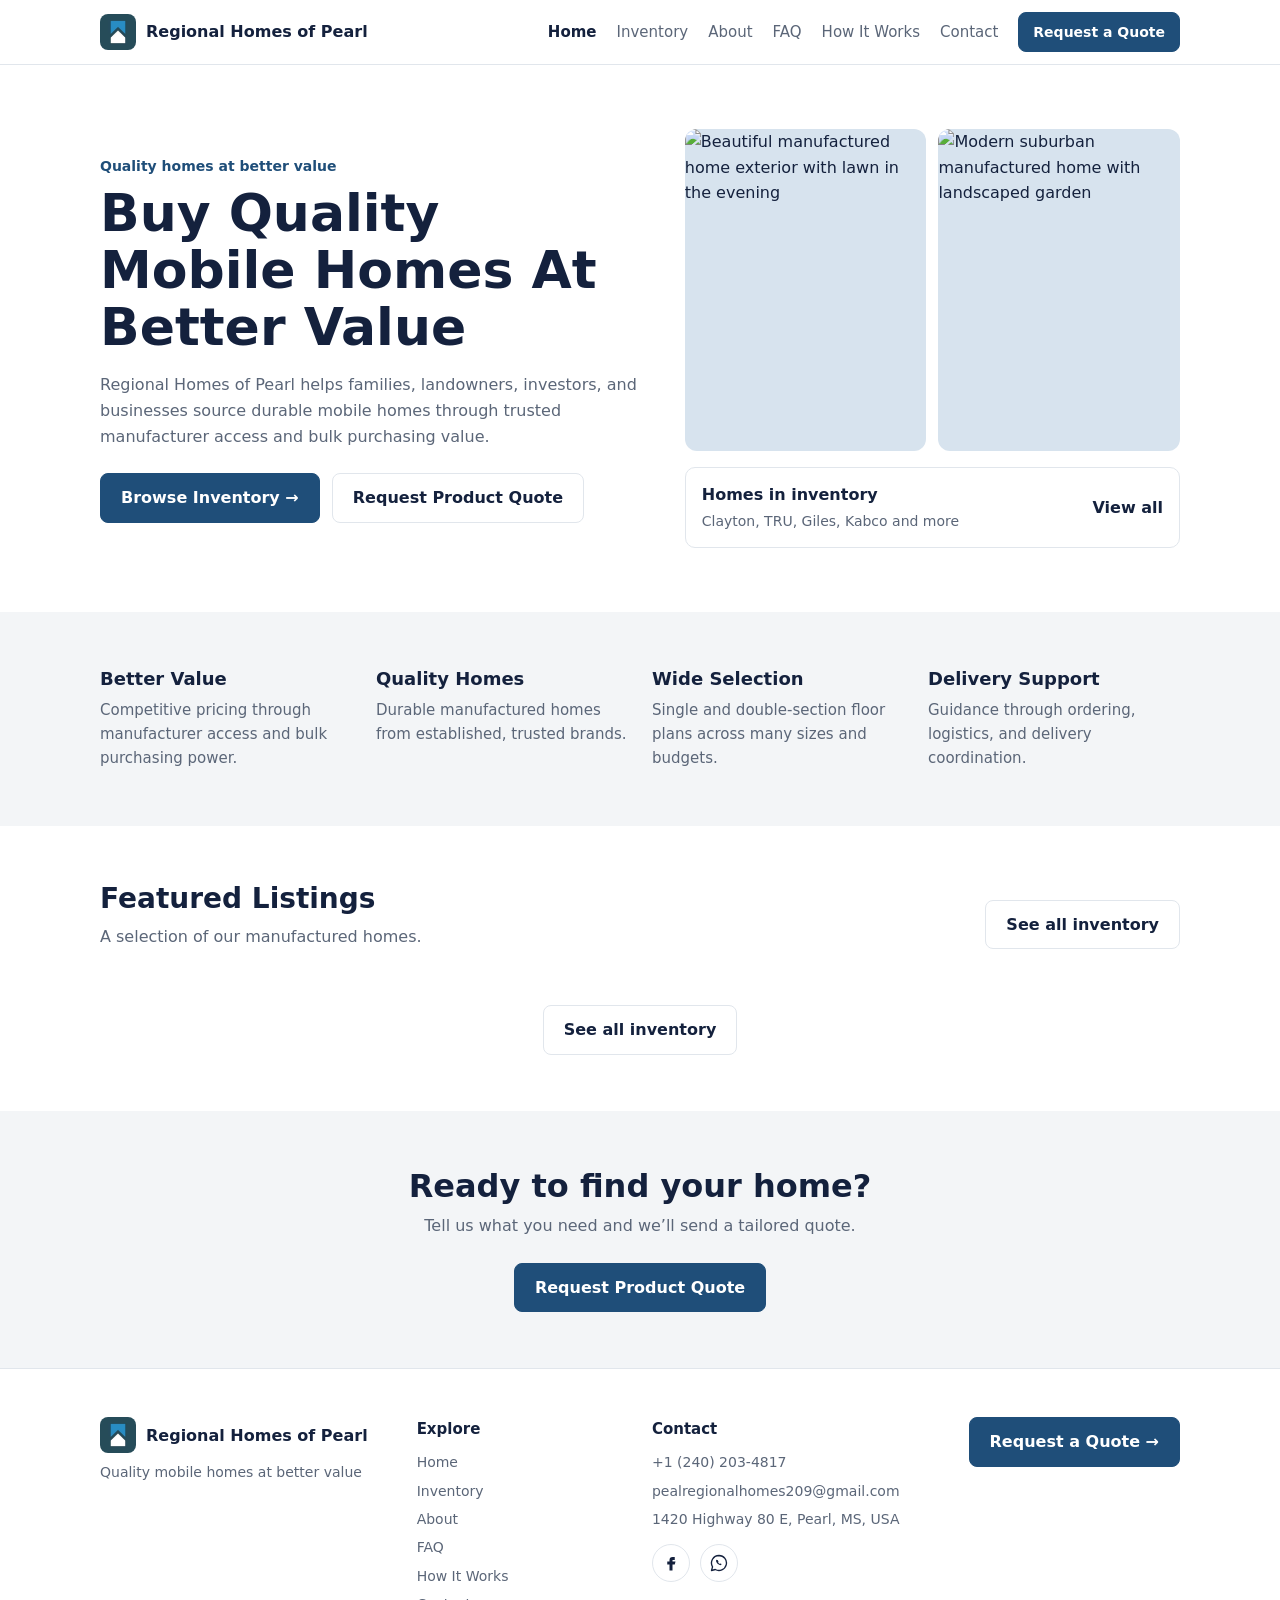
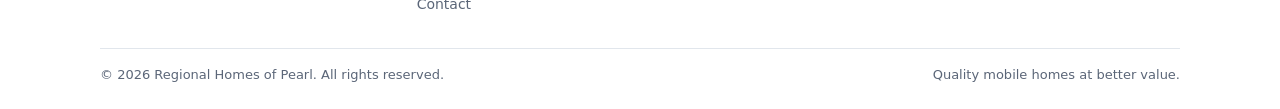
==== index.html @ b44fad49 "moved all files to the repo" ====
<!DOCTYPE html>
<html lang="en"><head><meta charset="utf-8"><meta name="viewport" content="width=device-width, initial-scale=1">
<title>Regional Homes of Pearl</title><link rel="icon" href="images/logo.jpg"><link rel="stylesheet" href="css/styles.css"></head>
<body>
<header class="site"><div class="wrap bar">
<a class="logo" href="index.html"><img class="mark" src="images/logo.jpg" alt="">Regional Homes of Pearl</a>
<button class="menu" aria-label="Menu" aria-expanded="false">Menu</button>
<nav id="nav"><a href="index.html" class=active aria-current=page>Home</a><a href="inventory.html">Inventory</a><a href="about.html">About</a><a href="faq.html">FAQ</a><a href="how-it-works.html">How It Works</a><a href="contact.html">Contact</a><a class="btn sm" href="contact.html">Request a Quote</a></nav>
</div></header>
<main>

<div class="wrap hero"><div><div class="tag">Quality homes at better value</div><h1>Buy Quality Mobile Homes At Better Value</h1>
<p>Regional Homes of Pearl helps families, landowners, investors, and businesses source durable mobile homes through trusted manufacturer access and bulk purchasing value.</p>
<div class="cta"><a class="btn" href="inventory.html">Browse Inventory →</a><a class="btn ghost" href="contact.html">Request Product Quote</a></div></div>
<div><div class="imgs"><img src="https://images.pexels.com/photos/1396132/pexels-photo-1396132.jpeg?auto=compress&cs=tinysrgb&h=650&w=940" alt="Beautiful manufactured home exterior with lawn in the evening"><img src="https://images.pexels.com/photos/8031890/pexels-photo-8031890.jpeg?auto=compress&cs=tinysrgb&h=650&w=940" alt="Modern suburban manufactured home with landscaped garden"></div>
<div class="badge"><div><b id="hcount">Homes in inventory</b><span>Clayton, TRU, Giles, Kabco and more</span></div><a href="inventory.html"><b>View all</b></a></div></div></div>
<section class="alt"><div class="wrap vals"><div><h2>Better Value</h2><p>Competitive pricing through manufacturer access and bulk purchasing power.</p></div><div><h2>Quality Homes</h2><p>Durable manufactured homes from established, trusted brands.</p></div><div><h2>Wide Selection</h2><p>Single and double-section floor plans across many sizes and budgets.</p></div><div><h2>Delivery Support</h2><p>Guidance through ordering, logistics, and delivery coordination.</p></div></div></section>
<section><div class="wrap"><div class="head"><div><h2>Featured Listings</h2><p>A selection of our manufactured homes.</p></div><a class="btn ghost" href="inventory.html">See all inventory</a></div>
<div class="grid" id="featured"></div><div class="center"><a class="btn ghost" href="inventory.html">See all inventory</a></div></div></section><section class="alt band"><div class="wrap"><h2>Ready to find your home?</h2><p>Tell us what you need and we’ll send a tailored quote.</p><a class="btn" href="contact.html">Request Product Quote</a></div></section>
</main>
<footer><div class="wrap">
<div class="fgrid">
<div><a class="logo" href="index.html"><img class="mark" src="images/logo.jpg" alt="">Regional Homes of Pearl</a><p>Quality mobile homes at better value</p></div>
<div><h4>Explore</h4><ul><li><a href="index.html">Home</a></li><li><a href="inventory.html">Inventory</a></li><li><a href="about.html">About</a></li><li><a href="faq.html">FAQ</a></li><li><a href="how-it-works.html">How It Works</a></li><li><a href="contact.html">Contact</a></li></ul></div>
<div><h4>Contact</h4><ul><li><a href="tel:+12402034817">+1 (240) 203-4817</a></li><li><a href="mailto:pealregionalhomes209@gmail.com">pealregionalhomes209@gmail.com</a></li><li>1420 Highway 80 E, Pearl, MS, USA</li></ul><div class="social"><a href="https://www.facebook.com/" target="_blank" rel="noopener" aria-label="Facebook"><svg viewBox="0 0 24 24" width="18" height="18" fill="currentColor" aria-hidden="true"><path d="M14 8h3V4h-3a4 4 0 0 0-4 4v2H7v4h3v8h4v-8h3l1-4h-4V8z"/></svg></a><a href="https://wa.me/12402034817" target="_blank" rel="noopener" aria-label="WhatsApp"><svg viewBox="0 0 24 24" width="18" height="18" aria-hidden="true"><path d="M12 2a10 10 0 0 0-8.6 15.1L2 22l5-1.3A10 10 0 1 0 12 2z" fill="none" stroke="currentColor" stroke-width="1.8" stroke-linejoin="round"/><path d="M8.6 7.8c-.4.4-.7 1-.5 1.9.4 1.8 2.4 4.2 4.8 5 .9.3 1.6.1 2.1-.4l.5-.9-1.8-.9-.6.6c-.8-.3-1.9-1.4-2.3-2.2l.5-.6-.8-1.9z" fill="currentColor"/></svg></a></div></div>
<div><a class="btn" href="contact.html">Request a Quote →</a></div>
</div>
<div class="copy"><span>© 2026 Regional Homes of Pearl. All rights reserved.</span><span>Quality mobile homes at better value.</span></div>
</div></footer>
<script src="js/data.js"></script><script src="js/main.js"></script>
</body></html>
---- css/styles.css ----
:root{--bg:#fff;--alt:#f3f5f7;--ink:#14213d;--mut:#5b6678;--brand:#1f4e79;--brand-ink:#fff;--line:#e1e6ec;--ph:#d7e3ee}
@media (prefers-color-scheme:dark){:root{color-scheme:dark;--bg:#10161f;--alt:#171f2b;--ink:#eef2f7;--mut:#a3afc0;--brand:#6fa8dc;--brand-ink:#0b1320;--line:#27313f;--ph:#1c2c3d}}
*{box-sizing:border-box}
body{margin:0;background:var(--bg);color:var(--ink);font:16px/1.6 system-ui,-apple-system,"Segoe UI",Roboto,sans-serif}
a{color:inherit;text-decoration:none}a:focus-visible,button:focus-visible,input:focus-visible,select:focus-visible,textarea:focus-visible,summary:focus-visible{outline:2px solid var(--brand);outline-offset:2px}
img{max-width:100%;display:block;background:var(--ph)}
.wrap{max-width:1120px;margin:0 auto;padding:0 20px}.narrow{max-width:780px}
.mut{color:var(--mut)}.center{text-align:center;margin-top:28px}
header.site{position:sticky;top:0;background:var(--bg);border-bottom:1px solid var(--line);z-index:5}
.bar{display:flex;align-items:center;justify-content:space-between;gap:16px;min-height:64px}
.logo{font-weight:700;display:flex;align-items:center;gap:10px}.mark{width:30px;height:30px;border-radius:8px;background:var(--brand)}
nav{display:flex;align-items:center;gap:20px;font-size:15px;color:var(--mut)}nav a:hover,nav a.active{color:var(--ink)}nav a.active{font-weight:600}
.menu{display:none;background:none;border:1px solid var(--line);color:var(--ink);padding:6px 12px;border-radius:8px;font:inherit}
.btn{display:inline-block;padding:11px 20px;border-radius:8px;font:inherit;font-weight:600;background:var(--brand);color:var(--brand-ink);border:1px solid var(--brand);cursor:pointer}
.btn.ghost{background:transparent;color:var(--ink);border-color:var(--line)}.btn.sm{padding:8px 14px;font-size:14px;color:var(--brand-ink)}
.tag{color:var(--brand);font-weight:600;font-size:14px}
h1{font-size:clamp(32px,5vw,52px);line-height:1.1;margin:8px 0 16px}h2{margin:0 0 8px;font-size:28px;line-height:1.2}h3{margin:0 0 6px}
.hero{display:grid;grid-template-columns:1.1fr 1fr;gap:40px;align-items:center;padding:64px 20px}.hero p,.phead p{color:var(--mut);max-width:58ch}
.phead{padding:56px 0 24px}.cta{display:flex;gap:12px;flex-wrap:wrap;margin-top:24px}
.imgs{display:grid;grid-template-columns:1fr 1fr;gap:12px}.imgs img{aspect-ratio:3/4;object-fit:cover;border-radius:12px;width:100%}
.rounded{border-radius:12px;width:100%;object-fit:cover;aspect-ratio:4/3}
.badge{margin-top:16px;padding:14px 16px;border:1px solid var(--line);border-radius:10px;display:flex;justify-content:space-between;align-items:center;gap:12px;flex-wrap:wrap}.badge b{display:block}.badge span{color:var(--mut);font-size:14px}
section{padding:56px 0}.alt{background:var(--alt)}
.vals{display:grid;grid-template-columns:repeat(4,1fr);gap:24px}.vals h2,.vals h3{font-size:18px}.vals p{margin:0;color:var(--mut);font-size:15px}
.head{display:flex;justify-content:space-between;align-items:end;gap:16px;flex-wrap:wrap;margin-bottom:28px}.head p{margin:4px 0 0;color:var(--mut)}
.grid{display:grid;grid-template-columns:repeat(3,1fr);gap:24px}
.card{background:var(--bg);border:1px solid var(--line);border-radius:12px;overflow:hidden;display:flex;flex-direction:column}
.card img{aspect-ratio:16/10;object-fit:cover;width:100%}.card .body{padding:16px 18px 20px;display:flex;flex-direction:column;flex:1}
.row{display:flex;justify-content:space-between;gap:8px;font-size:14px}.row .brand{color:var(--mut)}.row .price{font-weight:700;color:var(--brand)}
.card h3{font-size:17px;line-height:1.3;margin:8px 0}.card p{color:var(--mut);font-size:14px;margin:0 0 12px}
.specs{display:flex;gap:14px;flex-wrap:wrap;font-size:14px;font-weight:600;margin-top:auto}.card .more{margin-top:12px;font-weight:600;font-size:14px;color:var(--brand)}
.filters{display:flex;gap:8px;flex-wrap:wrap}.chip{border:1px solid var(--line);background:transparent;color:var(--ink);padding:6px 14px;border-radius:999px;font:inherit;font-size:14px;cursor:pointer}.chip[aria-pressed=true]{background:var(--brand);color:var(--brand-ink);border-color:var(--brand)}
.empty{text-align:center;color:var(--mut)}.empty a{text-decoration:underline}
.band{text-align:center}.band h2{font-size:32px}.band p{color:var(--mut);margin:0 0 24px}
.two{display:grid;grid-template-columns:1fr 1fr;gap:40px;align-items:center}.two.top{align-items:start}
.stats{display:flex;gap:32px;margin-top:24px;flex-wrap:wrap}.stats b{display:block;font-size:30px;color:var(--brand);line-height:1.1}.stats span{color:var(--mut);font-size:14px}
.checks{list-style:none;padding:0;margin:16px 0 0;display:grid;gap:8px}.checks li::before{content:"✓";color:var(--brand);font-weight:700;margin-right:10px}
details{border-bottom:1px solid var(--line);padding:16px 0}summary{cursor:pointer;font-weight:600;list-style:none;display:flex;justify-content:space-between;gap:12px}
summary::-webkit-details-marker{display:none}summary::after{content:"+";color:var(--brand);font-size:20px;line-height:1}details[open] summary::after{content:"−"}details p{color:var(--mut);margin:10px 0 0}details p a{text-decoration:underline;color:var(--brand)}
.steps{display:grid;grid-template-columns:repeat(4,1fr);gap:24px}.step{border:1px solid var(--line);border-radius:12px;padding:22px}.step h2{font-size:20px}.step p{color:var(--mut);font-size:15px}.step a{color:var(--brand);font-weight:600;font-size:15px}
.num{display:inline-grid;place-items:center;width:34px;height:34px;border-radius:50%;background:var(--brand);color:var(--brand-ink);font-weight:700;margin-bottom:12px}
form{display:grid;gap:16px;margin-top:20px}label{display:grid;gap:6px;font-weight:600;font-size:14px}
input,select,textarea{font:inherit;padding:11px 12px;border:1px solid var(--line);border-radius:8px;background:var(--bg);color:var(--ink);width:100%}
.note{font-size:13px;color:var(--mut);margin:0}.details{list-style:none;padding:0;margin:12px 0 24px;display:grid;gap:8px}aside .rounded{margin-bottom:20px}
.crumb{font-size:14px;color:var(--mut);padding:24px 0 0}.crumb a{text-decoration:underline}
.dgrid{display:grid;grid-template-columns:1.3fr 1fr;gap:40px;padding:24px 0 48px}.dgrid>img{width:100%;border-radius:12px;aspect-ratio:4/3;object-fit:cover}
.dprice{font-size:32px;font-weight:700;color:var(--brand);margin:8px 0}
.sgrid{display:grid;grid-template-columns:repeat(2,1fr);gap:10px;margin:20px 0}.sgrid div{border:1px solid var(--line);border-radius:10px;padding:10px 14px}.sgrid b{display:block;font-size:20px}.sgrid span{font-size:13px;color:var(--mut)}
footer{border-top:1px solid var(--line);padding:48px 0 24px}.fgrid{display:grid;grid-template-columns:1.4fr 1fr 1.4fr auto;gap:32px}
footer h4{margin:0 0 10px;font-size:15px}footer ul{list-style:none;margin:0;padding:0;color:var(--mut);font-size:14px;display:grid;gap:6px}footer p{color:var(--mut);font-size:14px;margin:8px 0 0}
.copy{margin-top:32px;padding-top:16px;border-top:1px solid var(--line);color:var(--mut);font-size:13px;display:flex;justify-content:space-between;flex-wrap:wrap;gap:8px}
@media (max-width:860px){.hero,.two,.dgrid{grid-template-columns:1fr}.hero{padding:40px 20px}.vals,.steps{grid-template-columns:1fr 1fr}.grid{grid-template-columns:1fr 1fr}.fgrid{grid-template-columns:1fr 1fr}
.menu{display:block}nav{display:none;position:absolute;left:0;right:0;top:100%;background:var(--bg);border-bottom:1px solid var(--line);flex-direction:column;align-items:flex-start;padding:16px 20px}nav.open{display:flex}}
@media (max-width:560px){.vals,.grid,.fgrid,.steps{grid-template-columns:1fr}}

.mark{width:36px;height:36px;border-radius:8px;object-fit:cover;background:#264653}
.social{display:flex;gap:10px;margin-top:14px}.social a{width:38px;height:38px;border:1px solid var(--line);border-radius:50%;display:grid;place-items:center;color:var(--ink)}.social a:hover{background:var(--brand);color:var(--brand-ink);border-color:var(--brand)}
.car{min-width:0}.stage{position:relative;border-radius:12px;overflow:hidden;background:var(--ph);aspect-ratio:4/3}.stage>img{width:100%;height:100%;object-fit:cover}
.cnav{position:absolute;top:50%;transform:translateY(-50%);width:42px;height:42px;border-radius:50%;border:0;background:rgba(0,0,0,.55);color:#fff;font-size:26px;line-height:1;cursor:pointer}.cnav.prev{left:10px}.cnav.next{right:10px}.cnav:hover{background:rgba(0,0,0,.8)}
.cap{position:absolute;left:0;right:0;bottom:0;display:flex;justify-content:space-between;padding:22px 14px 10px;color:#fff;font-size:14px;font-weight:600;background:linear-gradient(transparent,rgba(0,0,0,.65))}
.thumbs{display:flex;gap:8px;margin-top:10px;overflow-x:auto;padding-bottom:4px}.th{flex:0 0 auto;width:84px;height:60px;padding:0;border:2px solid transparent;border-radius:8px;overflow:hidden;cursor:pointer;background:none;opacity:.7}.th img{width:100%;height:100%;object-fit:cover}.th.on{border-color:var(--brand);opacity:1}
.amen{padding:8px 0 40px}.alist{grid-template-columns:repeat(3,1fr);gap:10px 24px}@media (max-width:860px){.alist{grid-template-columns:1fr 1fr}}@media (max-width:560px){.alist{grid-template-columns:1fr}}
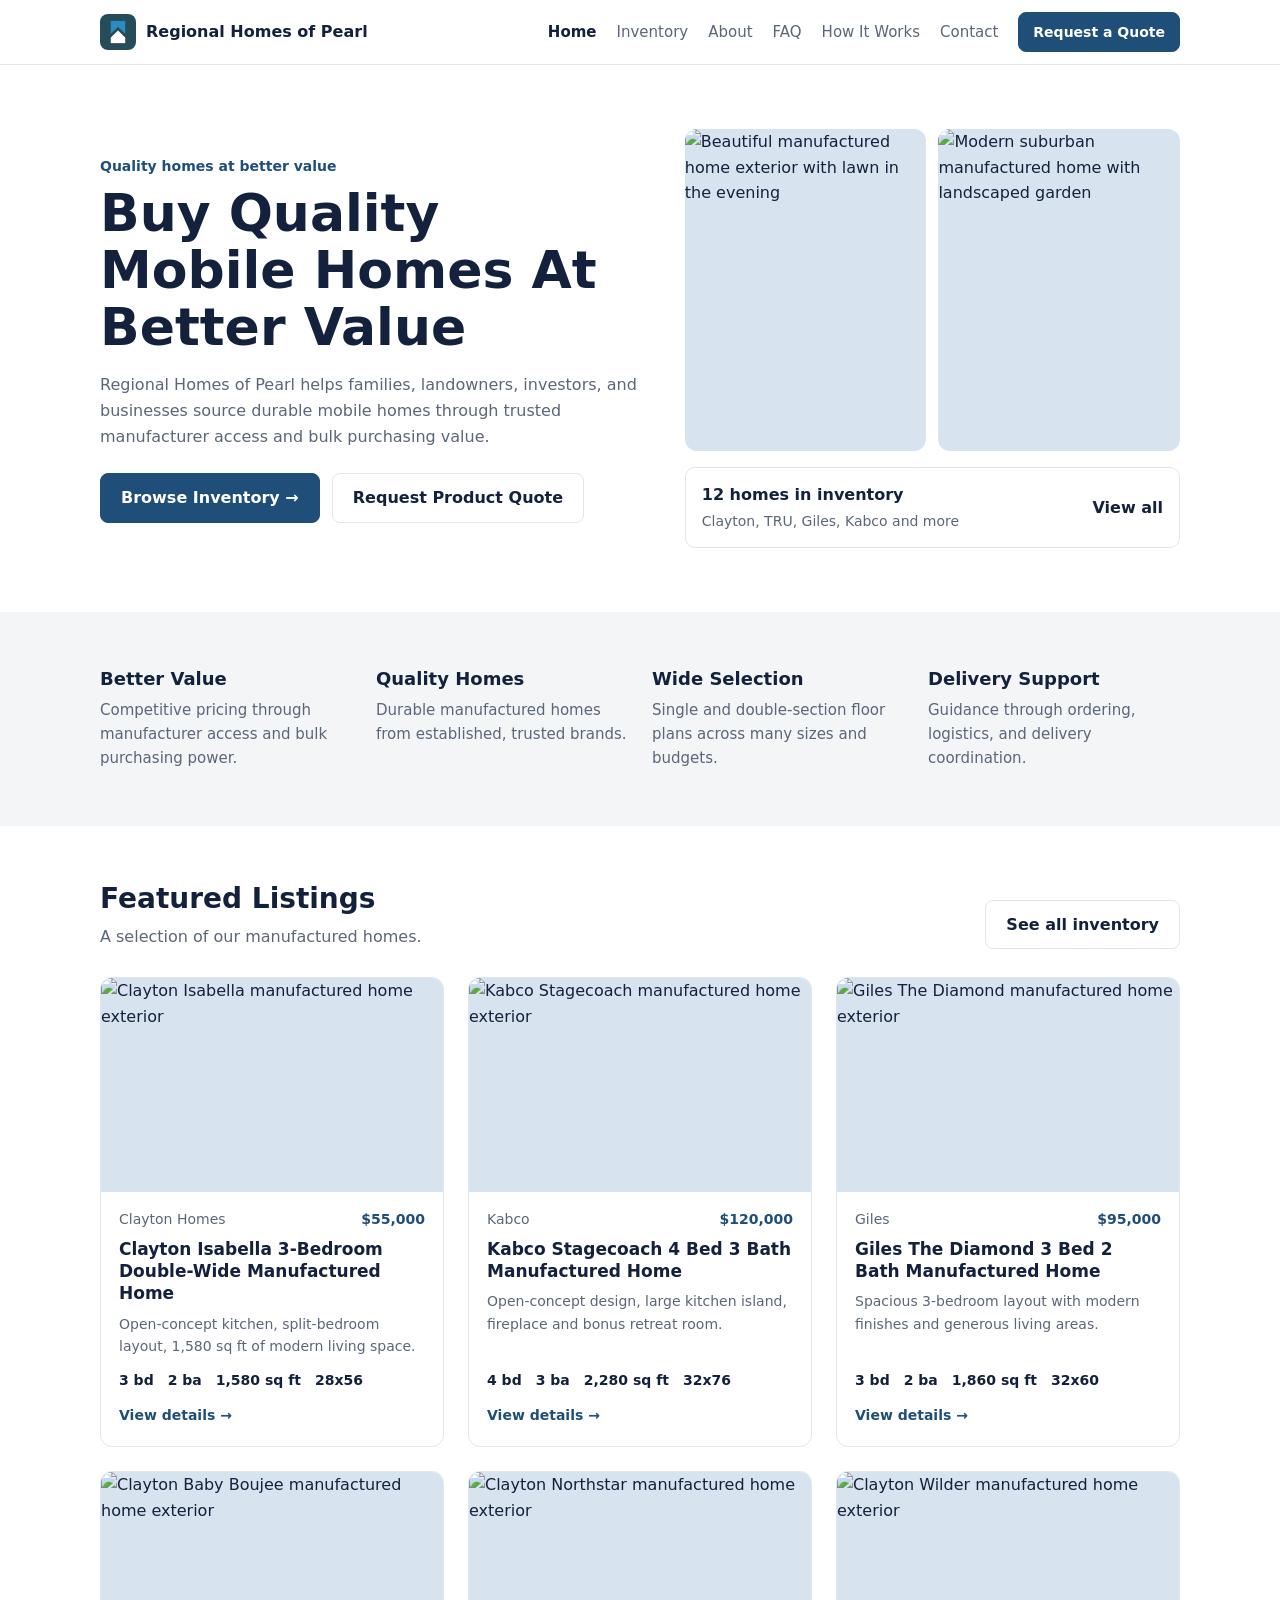
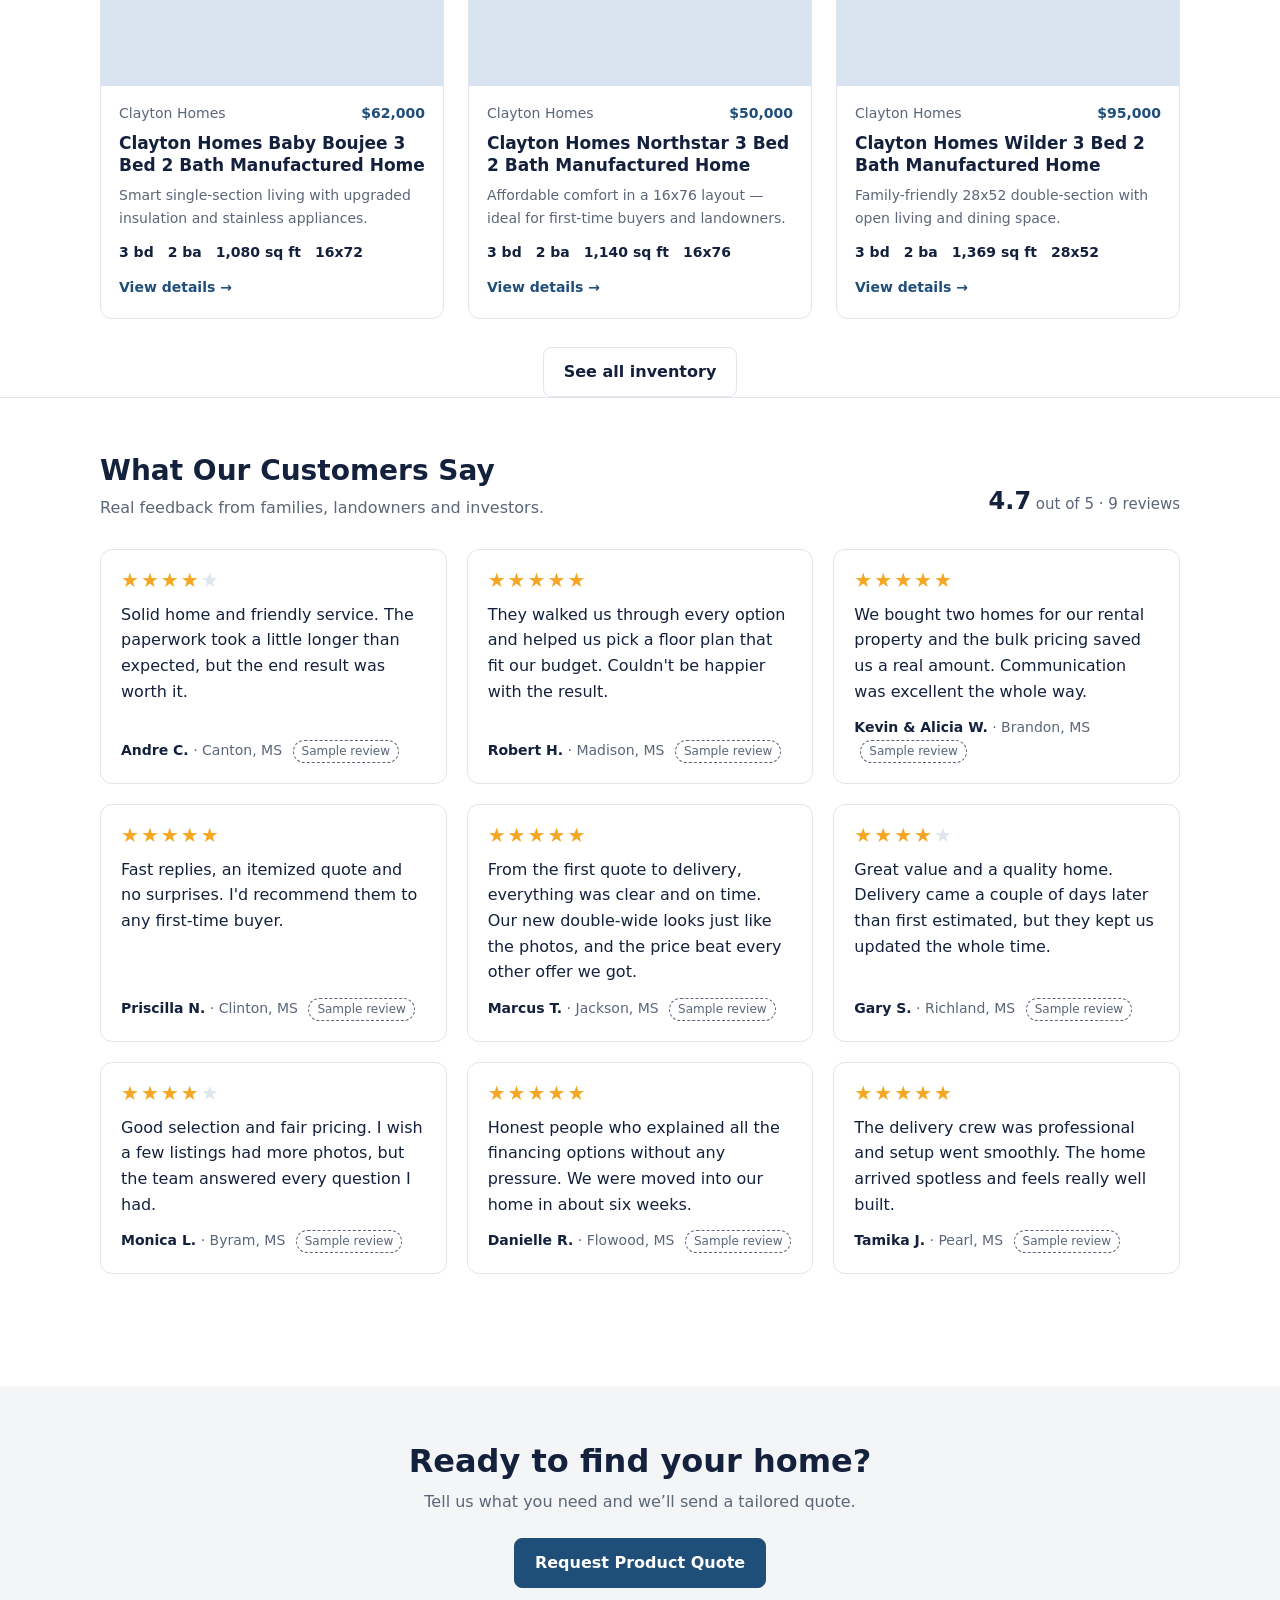
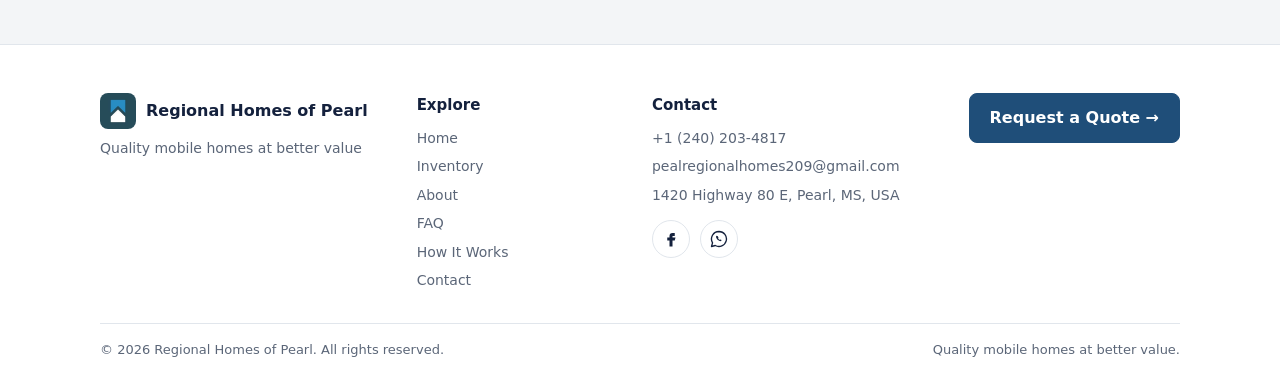
==== commit 928a6d42: "adding of review section and review to the admin page" ====
--- a/index.html
+++ b/index.html
@@ -1,31 +1,210 @@
-<!DOCTYPE html>
-<html lang="en"><head><meta charset="utf-8"><meta name="viewport" content="width=device-width, initial-scale=1">
-<title>Regional Homes of Pearl</title><link rel="icon" href="images/logo.jpg"><link rel="stylesheet" href="css/styles.css"></head>
-<body>
-<header class="site"><div class="wrap bar">
-<a class="logo" href="index.html"><img class="mark" src="images/logo.jpg" alt="">Regional Homes of Pearl</a>
-<button class="menu" aria-label="Menu" aria-expanded="false">Menu</button>
-<nav id="nav"><a href="index.html" class=active aria-current=page>Home</a><a href="inventory.html">Inventory</a><a href="about.html">About</a><a href="faq.html">FAQ</a><a href="how-it-works.html">How It Works</a><a href="contact.html">Contact</a><a class="btn sm" href="contact.html">Request a Quote</a></nav>
-</div></header>
-<main>
-
-<div class="wrap hero"><div><div class="tag">Quality homes at better value</div><h1>Buy Quality Mobile Homes At Better Value</h1>
-<p>Regional Homes of Pearl helps families, landowners, investors, and businesses source durable mobile homes through trusted manufacturer access and bulk purchasing value.</p>
-<div class="cta"><a class="btn" href="inventory.html">Browse Inventory →</a><a class="btn ghost" href="contact.html">Request Product Quote</a></div></div>
-<div><div class="imgs"><img src="https://images.pexels.com/photos/1396132/pexels-photo-1396132.jpeg?auto=compress&cs=tinysrgb&h=650&w=940" alt="Beautiful manufactured home exterior with lawn in the evening"><img src="https://images.pexels.com/photos/8031890/pexels-photo-8031890.jpeg?auto=compress&cs=tinysrgb&h=650&w=940" alt="Modern suburban manufactured home with landscaped garden"></div>
-<div class="badge"><div><b id="hcount">Homes in inventory</b><span>Clayton, TRU, Giles, Kabco and more</span></div><a href="inventory.html"><b>View all</b></a></div></div></div>
-<section class="alt"><div class="wrap vals"><div><h2>Better Value</h2><p>Competitive pricing through manufacturer access and bulk purchasing power.</p></div><div><h2>Quality Homes</h2><p>Durable manufactured homes from established, trusted brands.</p></div><div><h2>Wide Selection</h2><p>Single and double-section floor plans across many sizes and budgets.</p></div><div><h2>Delivery Support</h2><p>Guidance through ordering, logistics, and delivery coordination.</p></div></div></section>
-<section><div class="wrap"><div class="head"><div><h2>Featured Listings</h2><p>A selection of our manufactured homes.</p></div><a class="btn ghost" href="inventory.html">See all inventory</a></div>
-<div class="grid" id="featured"></div><div class="center"><a class="btn ghost" href="inventory.html">See all inventory</a></div></div></section><section class="alt band"><div class="wrap"><h2>Ready to find your home?</h2><p>Tell us what you need and we’ll send a tailored quote.</p><a class="btn" href="contact.html">Request Product Quote</a></div></section>
-</main>
-<footer><div class="wrap">
-<div class="fgrid">
-<div><a class="logo" href="index.html"><img class="mark" src="images/logo.jpg" alt="">Regional Homes of Pearl</a><p>Quality mobile homes at better value</p></div>
-<div><h4>Explore</h4><ul><li><a href="index.html">Home</a></li><li><a href="inventory.html">Inventory</a></li><li><a href="about.html">About</a></li><li><a href="faq.html">FAQ</a></li><li><a href="how-it-works.html">How It Works</a></li><li><a href="contact.html">Contact</a></li></ul></div>
-<div><h4>Contact</h4><ul><li><a href="tel:+12402034817">+1 (240) 203-4817</a></li><li><a href="mailto:pealregionalhomes209@gmail.com">pealregionalhomes209@gmail.com</a></li><li>1420 Highway 80 E, Pearl, MS, USA</li></ul><div class="social"><a href="https://www.facebook.com/" target="_blank" rel="noopener" aria-label="Facebook"><svg viewBox="0 0 24 24" width="18" height="18" fill="currentColor" aria-hidden="true"><path d="M14 8h3V4h-3a4 4 0 0 0-4 4v2H7v4h3v8h4v-8h3l1-4h-4V8z"/></svg></a><a href="https://wa.me/12402034817" target="_blank" rel="noopener" aria-label="WhatsApp"><svg viewBox="0 0 24 24" width="18" height="18" aria-hidden="true"><path d="M12 2a10 10 0 0 0-8.6 15.1L2 22l5-1.3A10 10 0 1 0 12 2z" fill="none" stroke="currentColor" stroke-width="1.8" stroke-linejoin="round"/><path d="M8.6 7.8c-.4.4-.7 1-.5 1.9.4 1.8 2.4 4.2 4.8 5 .9.3 1.6.1 2.1-.4l.5-.9-1.8-.9-.6.6c-.8-.3-1.9-1.4-2.3-2.2l.5-.6-.8-1.9z" fill="currentColor"/></svg></a></div></div>
-<div><a class="btn" href="contact.html">Request a Quote →</a></div>
-</div>
-<div class="copy"><span>© 2026 Regional Homes of Pearl. All rights reserved.</span><span>Quality mobile homes at better value.</span></div>
-</div></footer>
-<script src="js/data.js"></script><script src="js/main.js"></script>
-</body></html>+<!doctype html>
+<html lang="en">
+  <head>
+    <meta charset="utf-8" />
+    <meta name="viewport" content="width=device-width, initial-scale=1" />
+    <title>Regional Homes of Pearl</title>
+    <link rel="icon" href="images/logo.jpg" />
+    <link rel="stylesheet" href="css/styles.css" />
+  </head>
+  <body>
+    <header class="site">
+      <div class="wrap bar">
+        <a class="logo" href="index.html"
+          ><img class="mark" src="images/logo.jpg" alt="" />Regional Homes of
+          Pearl</a
+        >
+        <button class="menu" aria-label="Menu" aria-expanded="false">
+          Menu
+        </button>
+        <nav id="nav">
+          <a href="index.html" class="active" aria-current="page">Home</a
+          ><a href="inventory.html">Inventory</a><a href="about.html">About</a
+          ><a href="faq.html">FAQ</a><a href="how-it-works.html">How It Works</a
+          ><a href="contact.html">Contact</a
+          ><a class="btn sm" href="contact.html">Request a Quote</a>
+        </nav>
+      </div>
+    </header>
+    <main>
+      <div class="wrap hero">
+        <div>
+          <div class="tag">Quality homes at better value</div>
+          <h1>Buy Quality Mobile Homes At Better Value</h1>
+          <p>
+            Regional Homes of Pearl helps families, landowners, investors, and
+            businesses source durable mobile homes through trusted manufacturer
+            access and bulk purchasing value.
+          </p>
+          <div class="cta">
+            <a class="btn" href="inventory.html">Browse Inventory →</a
+            ><a class="btn ghost" href="contact.html">Request Product Quote</a>
+          </div>
+        </div>
+        <div>
+          <div class="imgs">
+            <img
+              src="https://images.pexels.com/photos/1396132/pexels-photo-1396132.jpeg?auto=compress&cs=tinysrgb&h=650&w=940"
+              alt="Beautiful manufactured home exterior with lawn in the evening"
+            /><img
+              src="https://images.pexels.com/photos/8031890/pexels-photo-8031890.jpeg?auto=compress&cs=tinysrgb&h=650&w=940"
+              alt="Modern suburban manufactured home with landscaped garden"
+            />
+          </div>
+          <div class="badge">
+            <div>
+              <b id="hcount">Homes in inventory</b
+              ><span>Clayton, TRU, Giles, Kabco and more</span>
+            </div>
+            <a href="inventory.html"><b>View all</b></a>
+          </div>
+        </div>
+      </div>
+      <section class="alt">
+        <div class="wrap vals">
+          <div>
+            <h2>Better Value</h2>
+            <p>
+              Competitive pricing through manufacturer access and bulk
+              purchasing power.
+            </p>
+          </div>
+          <div>
+            <h2>Quality Homes</h2>
+            <p>Durable manufactured homes from established, trusted brands.</p>
+          </div>
+          <div>
+            <h2>Wide Selection</h2>
+            <p>
+              Single and double-section floor plans across many sizes and
+              budgets.
+            </p>
+          </div>
+          <div>
+            <h2>Delivery Support</h2>
+            <p>
+              Guidance through ordering, logistics, and delivery coordination.
+            </p>
+          </div>
+        </div>
+      </section>
+      <section>
+        <div class="wrap">
+          <div class="head">
+            <div>
+              <h2>Featured Listings</h2>
+              <p>A selection of our manufactured homes.</p>
+            </div>
+            <a class="btn ghost" href="inventory.html">See all inventory</a>
+          </div>
+          <div class="grid" id="featured"></div>
+          <div class="center">
+            <a class="btn ghost" href="inventory.html">See all inventory</a>
+          </div>
+        </div>
+         <section class="reviews" id="reviews">
+        <div class="wrap">
+          <div class="head">
+            <div>
+              <h2>What Our Customers Say</h2>
+              <p>Real feedback from families, landowners and investors.</p>
+            </div>
+            <div class="rsum" id="rating-summary" aria-live="polite"></div>
+          </div>
+          <div class="rgrid" id="reviews-grid"></div>
+        </div>
+      </section>
+      </section>
+      <section class="alt band">
+        <div class="wrap">
+          <h2>Ready to find your home?</h2>
+          <p>Tell us what you need and we’ll send a tailored quote.</p>
+          <a class="btn" href="contact.html">Request Product Quote</a>
+        </div>
+      </section>
+    </main>
+    <footer>
+      <div class="wrap">
+        <div class="fgrid">
+          <div>
+            <a class="logo" href="index.html"
+              ><img class="mark" src="images/logo.jpg" alt="" />Regional Homes
+              of Pearl</a
+            >
+            <p>Quality mobile homes at better value</p>
+          </div>
+          <div>
+            <h4>Explore</h4>
+            <ul>
+              <li><a href="index.html">Home</a></li>
+              <li><a href="inventory.html">Inventory</a></li>
+              <li><a href="about.html">About</a></li>
+              <li><a href="faq.html">FAQ</a></li>
+              <li><a href="how-it-works.html">How It Works</a></li>
+              <li><a href="contact.html">Contact</a></li>
+            </ul>
+          </div>
+          <div>
+            <h4>Contact</h4>
+            <ul>
+              <li><a href="tel:+12402034817">+1 (240) 203-4817</a></li>
+              <li>
+                <a href="mailto:pealregionalhomes209@gmail.com"
+                  >pealregionalhomes209@gmail.com</a
+                >
+              </li>
+              <li>1420 Highway 80 E, Pearl, MS, USA</li>
+            </ul>
+            <div class="social">
+              <a
+                href="https://www.facebook.com/"
+                target="_blank"
+                rel="noopener"
+                aria-label="Facebook"
+                ><svg
+                  viewBox="0 0 24 24"
+                  width="18"
+                  height="18"
+                  fill="currentColor"
+                  aria-hidden="true"
+                >
+                  <path
+                    d="M14 8h3V4h-3a4 4 0 0 0-4 4v2H7v4h3v8h4v-8h3l1-4h-4V8z"
+                  /></svg></a
+              ><a
+                href="https://wa.me/12402034817"
+                target="_blank"
+                rel="noopener"
+                aria-label="WhatsApp"
+                ><svg
+                  viewBox="0 0 24 24"
+                  width="18"
+                  height="18"
+                  aria-hidden="true"
+                >
+                  <path
+                    d="M12 2a10 10 0 0 0-8.6 15.1L2 22l5-1.3A10 10 0 1 0 12 2z"
+                    fill="none"
+                    stroke="currentColor"
+                    stroke-width="1.8"
+                    stroke-linejoin="round"
+                  />
+                  <path
+                    d="M8.6 7.8c-.4.4-.7 1-.5 1.9.4 1.8 2.4 4.2 4.8 5 .9.3 1.6.1 2.1-.4l.5-.9-1.8-.9-.6.6c-.8-.3-1.9-1.4-2.3-2.2l.5-.6-.8-1.9z"
+                    fill="currentColor"
+                  /></svg
+              ></a>
+            </div>
+          </div>
+          <div><a class="btn" href="contact.html">Request a Quote →</a></div>
+        </div>
+        <div class="copy">
+          <span>© 2026 Regional Homes of Pearl. All rights reserved.</span
+          ><span>Quality mobile homes at better value.</span>
+        </div>
+      </div>
+    </footer>
+    <script src="js/data.js"></script>
+    <script src="js/main.js"></script>
+  </body>
+</html>
--- a/css/styles.css
+++ b/css/styles.css
@@ -1,62 +1,803 @@
-:root{--bg:#fff;--alt:#f3f5f7;--ink:#14213d;--mut:#5b6678;--brand:#1f4e79;--brand-ink:#fff;--line:#e1e6ec;--ph:#d7e3ee}
-@media (prefers-color-scheme:dark){:root{color-scheme:dark;--bg:#10161f;--alt:#171f2b;--ink:#eef2f7;--mut:#a3afc0;--brand:#6fa8dc;--brand-ink:#0b1320;--line:#27313f;--ph:#1c2c3d}}
-*{box-sizing:border-box}
-body{margin:0;background:var(--bg);color:var(--ink);font:16px/1.6 system-ui,-apple-system,"Segoe UI",Roboto,sans-serif}
-a{color:inherit;text-decoration:none}a:focus-visible,button:focus-visible,input:focus-visible,select:focus-visible,textarea:focus-visible,summary:focus-visible{outline:2px solid var(--brand);outline-offset:2px}
-img{max-width:100%;display:block;background:var(--ph)}
-.wrap{max-width:1120px;margin:0 auto;padding:0 20px}.narrow{max-width:780px}
-.mut{color:var(--mut)}.center{text-align:center;margin-top:28px}
-header.site{position:sticky;top:0;background:var(--bg);border-bottom:1px solid var(--line);z-index:5}
-.bar{display:flex;align-items:center;justify-content:space-between;gap:16px;min-height:64px}
-.logo{font-weight:700;display:flex;align-items:center;gap:10px}.mark{width:30px;height:30px;border-radius:8px;background:var(--brand)}
-nav{display:flex;align-items:center;gap:20px;font-size:15px;color:var(--mut)}nav a:hover,nav a.active{color:var(--ink)}nav a.active{font-weight:600}
-.menu{display:none;background:none;border:1px solid var(--line);color:var(--ink);padding:6px 12px;border-radius:8px;font:inherit}
-.btn{display:inline-block;padding:11px 20px;border-radius:8px;font:inherit;font-weight:600;background:var(--brand);color:var(--brand-ink);border:1px solid var(--brand);cursor:pointer}
-.btn.ghost{background:transparent;color:var(--ink);border-color:var(--line)}.btn.sm{padding:8px 14px;font-size:14px;color:var(--brand-ink)}
-.tag{color:var(--brand);font-weight:600;font-size:14px}
-h1{font-size:clamp(32px,5vw,52px);line-height:1.1;margin:8px 0 16px}h2{margin:0 0 8px;font-size:28px;line-height:1.2}h3{margin:0 0 6px}
-.hero{display:grid;grid-template-columns:1.1fr 1fr;gap:40px;align-items:center;padding:64px 20px}.hero p,.phead p{color:var(--mut);max-width:58ch}
-.phead{padding:56px 0 24px}.cta{display:flex;gap:12px;flex-wrap:wrap;margin-top:24px}
-.imgs{display:grid;grid-template-columns:1fr 1fr;gap:12px}.imgs img{aspect-ratio:3/4;object-fit:cover;border-radius:12px;width:100%}
-.rounded{border-radius:12px;width:100%;object-fit:cover;aspect-ratio:4/3}
-.badge{margin-top:16px;padding:14px 16px;border:1px solid var(--line);border-radius:10px;display:flex;justify-content:space-between;align-items:center;gap:12px;flex-wrap:wrap}.badge b{display:block}.badge span{color:var(--mut);font-size:14px}
-section{padding:56px 0}.alt{background:var(--alt)}
-.vals{display:grid;grid-template-columns:repeat(4,1fr);gap:24px}.vals h2,.vals h3{font-size:18px}.vals p{margin:0;color:var(--mut);font-size:15px}
-.head{display:flex;justify-content:space-between;align-items:end;gap:16px;flex-wrap:wrap;margin-bottom:28px}.head p{margin:4px 0 0;color:var(--mut)}
-.grid{display:grid;grid-template-columns:repeat(3,1fr);gap:24px}
-.card{background:var(--bg);border:1px solid var(--line);border-radius:12px;overflow:hidden;display:flex;flex-direction:column}
-.card img{aspect-ratio:16/10;object-fit:cover;width:100%}.card .body{padding:16px 18px 20px;display:flex;flex-direction:column;flex:1}
-.row{display:flex;justify-content:space-between;gap:8px;font-size:14px}.row .brand{color:var(--mut)}.row .price{font-weight:700;color:var(--brand)}
-.card h3{font-size:17px;line-height:1.3;margin:8px 0}.card p{color:var(--mut);font-size:14px;margin:0 0 12px}
-.specs{display:flex;gap:14px;flex-wrap:wrap;font-size:14px;font-weight:600;margin-top:auto}.card .more{margin-top:12px;font-weight:600;font-size:14px;color:var(--brand)}
-.filters{display:flex;gap:8px;flex-wrap:wrap}.chip{border:1px solid var(--line);background:transparent;color:var(--ink);padding:6px 14px;border-radius:999px;font:inherit;font-size:14px;cursor:pointer}.chip[aria-pressed=true]{background:var(--brand);color:var(--brand-ink);border-color:var(--brand)}
-.empty{text-align:center;color:var(--mut)}.empty a{text-decoration:underline}
-.band{text-align:center}.band h2{font-size:32px}.band p{color:var(--mut);margin:0 0 24px}
-.two{display:grid;grid-template-columns:1fr 1fr;gap:40px;align-items:center}.two.top{align-items:start}
-.stats{display:flex;gap:32px;margin-top:24px;flex-wrap:wrap}.stats b{display:block;font-size:30px;color:var(--brand);line-height:1.1}.stats span{color:var(--mut);font-size:14px}
-.checks{list-style:none;padding:0;margin:16px 0 0;display:grid;gap:8px}.checks li::before{content:"✓";color:var(--brand);font-weight:700;margin-right:10px}
-details{border-bottom:1px solid var(--line);padding:16px 0}summary{cursor:pointer;font-weight:600;list-style:none;display:flex;justify-content:space-between;gap:12px}
-summary::-webkit-details-marker{display:none}summary::after{content:"+";color:var(--brand);font-size:20px;line-height:1}details[open] summary::after{content:"−"}details p{color:var(--mut);margin:10px 0 0}details p a{text-decoration:underline;color:var(--brand)}
-.steps{display:grid;grid-template-columns:repeat(4,1fr);gap:24px}.step{border:1px solid var(--line);border-radius:12px;padding:22px}.step h2{font-size:20px}.step p{color:var(--mut);font-size:15px}.step a{color:var(--brand);font-weight:600;font-size:15px}
-.num{display:inline-grid;place-items:center;width:34px;height:34px;border-radius:50%;background:var(--brand);color:var(--brand-ink);font-weight:700;margin-bottom:12px}
-form{display:grid;gap:16px;margin-top:20px}label{display:grid;gap:6px;font-weight:600;font-size:14px}
-input,select,textarea{font:inherit;padding:11px 12px;border:1px solid var(--line);border-radius:8px;background:var(--bg);color:var(--ink);width:100%}
-.note{font-size:13px;color:var(--mut);margin:0}.details{list-style:none;padding:0;margin:12px 0 24px;display:grid;gap:8px}aside .rounded{margin-bottom:20px}
-.crumb{font-size:14px;color:var(--mut);padding:24px 0 0}.crumb a{text-decoration:underline}
-.dgrid{display:grid;grid-template-columns:1.3fr 1fr;gap:40px;padding:24px 0 48px}.dgrid>img{width:100%;border-radius:12px;aspect-ratio:4/3;object-fit:cover}
-.dprice{font-size:32px;font-weight:700;color:var(--brand);margin:8px 0}
-.sgrid{display:grid;grid-template-columns:repeat(2,1fr);gap:10px;margin:20px 0}.sgrid div{border:1px solid var(--line);border-radius:10px;padding:10px 14px}.sgrid b{display:block;font-size:20px}.sgrid span{font-size:13px;color:var(--mut)}
-footer{border-top:1px solid var(--line);padding:48px 0 24px}.fgrid{display:grid;grid-template-columns:1.4fr 1fr 1.4fr auto;gap:32px}
-footer h4{margin:0 0 10px;font-size:15px}footer ul{list-style:none;margin:0;padding:0;color:var(--mut);font-size:14px;display:grid;gap:6px}footer p{color:var(--mut);font-size:14px;margin:8px 0 0}
-.copy{margin-top:32px;padding-top:16px;border-top:1px solid var(--line);color:var(--mut);font-size:13px;display:flex;justify-content:space-between;flex-wrap:wrap;gap:8px}
-@media (max-width:860px){.hero,.two,.dgrid{grid-template-columns:1fr}.hero{padding:40px 20px}.vals,.steps{grid-template-columns:1fr 1fr}.grid{grid-template-columns:1fr 1fr}.fgrid{grid-template-columns:1fr 1fr}
-.menu{display:block}nav{display:none;position:absolute;left:0;right:0;top:100%;background:var(--bg);border-bottom:1px solid var(--line);flex-direction:column;align-items:flex-start;padding:16px 20px}nav.open{display:flex}}
-@media (max-width:560px){.vals,.grid,.fgrid,.steps{grid-template-columns:1fr}}
+:root {
+  --bg: #fff;
+  --alt: #f3f5f7;
+  --ink: #14213d;
+  --mut: #5b6678;
+  --brand: #1f4e79;
+  --brand-ink: #fff;
+  --line: #e1e6ec;
+  --ph: #d7e3ee;
+}
+@media (prefers-color-scheme: dark) {
+  :root {
+    color-scheme: dark;
+    --bg: #10161f;
+    --alt: #171f2b;
+    --ink: #eef2f7;
+    --mut: #a3afc0;
+    --brand: #6fa8dc;
+    --brand-ink: #0b1320;
+    --line: #27313f;
+    --ph: #1c2c3d;
+  }
+}
+* {
+  box-sizing: border-box;
+}
+body {
+  margin: 0;
+  background: var(--bg);
+  color: var(--ink);
+  font:
+    16px/1.6 system-ui,
+    -apple-system,
+    "Segoe UI",
+    Roboto,
+    sans-serif;
+}
+a {
+  color: inherit;
+  text-decoration: none;
+}
+a:focus-visible,
+button:focus-visible,
+input:focus-visible,
+select:focus-visible,
+textarea:focus-visible,
+summary:focus-visible {
+  outline: 2px solid var(--brand);
+  outline-offset: 2px;
+}
+img {
+  max-width: 100%;
+  display: block;
+  background: var(--ph);
+}
+.wrap {
+  max-width: 1120px;
+  margin: 0 auto;
+  padding: 0 20px;
+}
+.narrow {
+  max-width: 780px;
+}
+.mut {
+  color: var(--mut);
+}
+.center {
+  text-align: center;
+  margin-top: 28px;
+}
+header.site {
+  position: sticky;
+  top: 0;
+  background: var(--bg);
+  border-bottom: 1px solid var(--line);
+  z-index: 5;
+}
+.bar {
+  display: flex;
+  align-items: center;
+  justify-content: space-between;
+  gap: 16px;
+  min-height: 64px;
+}
+.logo {
+  font-weight: 700;
+  display: flex;
+  align-items: center;
+  gap: 10px;
+}
+.mark {
+  width: 30px;
+  height: 30px;
+  border-radius: 8px;
+  background: var(--brand);
+}
+nav {
+  display: flex;
+  align-items: center;
+  gap: 20px;
+  font-size: 15px;
+  color: var(--mut);
+}
+nav a:hover,
+nav a.active {
+  color: var(--ink);
+}
+nav a.active {
+  font-weight: 600;
+}
+.menu {
+  display: none;
+  background: none;
+  border: 1px solid var(--line);
+  color: var(--ink);
+  padding: 6px 12px;
+  border-radius: 8px;
+  font: inherit;
+}
+.btn {
+  display: inline-block;
+  padding: 11px 20px;
+  border-radius: 8px;
+  font: inherit;
+  font-weight: 600;
+  background: var(--brand);
+  color: var(--brand-ink);
+  border: 1px solid var(--brand);
+  cursor: pointer;
+}
+.btn.ghost {
+  background: transparent;
+  color: var(--ink);
+  border-color: var(--line);
+}
+.btn.sm {
+  padding: 8px 14px;
+  font-size: 14px;
+  color: var(--brand-ink);
+}
+.tag {
+  color: var(--brand);
+  font-weight: 600;
+  font-size: 14px;
+}
+h1 {
+  font-size: clamp(32px, 5vw, 52px);
+  line-height: 1.1;
+  margin: 8px 0 16px;
+}
+h2 {
+  margin: 0 0 8px;
+  font-size: 28px;
+  line-height: 1.2;
+}
+h3 {
+  margin: 0 0 6px;
+}
+.hero {
+  display: grid;
+  grid-template-columns: 1.1fr 1fr;
+  gap: 40px;
+  align-items: center;
+  padding: 64px 20px;
+}
+.hero p,
+.phead p {
+  color: var(--mut);
+  max-width: 58ch;
+}
+.phead {
+  padding: 56px 0 24px;
+}
+.cta {
+  display: flex;
+  gap: 12px;
+  flex-wrap: wrap;
+  margin-top: 24px;
+}
+.imgs {
+  display: grid;
+  grid-template-columns: 1fr 1fr;
+  gap: 12px;
+}
+.imgs img {
+  aspect-ratio: 3/4;
+  object-fit: cover;
+  border-radius: 12px;
+  width: 100%;
+}
+.rounded {
+  border-radius: 12px;
+  width: 100%;
+  object-fit: cover;
+  aspect-ratio: 4/3;
+}
+.badge {
+  margin-top: 16px;
+  padding: 14px 16px;
+  border: 1px solid var(--line);
+  border-radius: 10px;
+  display: flex;
+  justify-content: space-between;
+  align-items: center;
+  gap: 12px;
+  flex-wrap: wrap;
+}
+.badge b {
+  display: block;
+}
+.badge span {
+  color: var(--mut);
+  font-size: 14px;
+}
+section {
+  padding: 56px 0;
+}
+.alt {
+  background: var(--alt);
+}
+.vals {
+  display: grid;
+  grid-template-columns: repeat(4, 1fr);
+  gap: 24px;
+}
+.vals h2,
+.vals h3 {
+  font-size: 18px;
+}
+.vals p {
+  margin: 0;
+  color: var(--mut);
+  font-size: 15px;
+}
+.head {
+  display: flex;
+  justify-content: space-between;
+  align-items: end;
+  gap: 16px;
+  flex-wrap: wrap;
+  margin-bottom: 28px;
+}
+.head p {
+  margin: 4px 0 0;
+  color: var(--mut);
+}
+.grid {
+  display: grid;
+  grid-template-columns: repeat(3, 1fr);
+  gap: 24px;
+}
+.card {
+  background: var(--bg);
+  border: 1px solid var(--line);
+  border-radius: 12px;
+  overflow: hidden;
+  display: flex;
+  flex-direction: column;
+}
+.card img {
+  aspect-ratio: 16/10;
+  object-fit: cover;
+  width: 100%;
+}
+.card .body {
+  padding: 16px 18px 20px;
+  display: flex;
+  flex-direction: column;
+  flex: 1;
+}
+.row {
+  display: flex;
+  justify-content: space-between;
+  gap: 8px;
+  font-size: 14px;
+}
+.row .brand {
+  color: var(--mut);
+}
+.row .price {
+  font-weight: 700;
+  color: var(--brand);
+}
+.card h3 {
+  font-size: 17px;
+  line-height: 1.3;
+  margin: 8px 0;
+}
+.card p {
+  color: var(--mut);
+  font-size: 14px;
+  margin: 0 0 12px;
+}
+.specs {
+  display: flex;
+  gap: 14px;
+  flex-wrap: wrap;
+  font-size: 14px;
+  font-weight: 600;
+  margin-top: auto;
+}
+.card .more {
+  margin-top: 12px;
+  font-weight: 600;
+  font-size: 14px;
+  color: var(--brand);
+}
+.filters {
+  display: flex;
+  gap: 8px;
+  flex-wrap: wrap;
+}
+.chip {
+  border: 1px solid var(--line);
+  background: transparent;
+  color: var(--ink);
+  padding: 6px 14px;
+  border-radius: 999px;
+  font: inherit;
+  font-size: 14px;
+  cursor: pointer;
+}
+.chip[aria-pressed="true"] {
+  background: var(--brand);
+  color: var(--brand-ink);
+  border-color: var(--brand);
+}
+.empty {
+  text-align: center;
+  color: var(--mut);
+}
+.empty a {
+  text-decoration: underline;
+}
+.band {
+  text-align: center;
+}
+.band h2 {
+  font-size: 32px;
+}
+.band p {
+  color: var(--mut);
+  margin: 0 0 24px;
+}
+.two {
+  display: grid;
+  grid-template-columns: 1fr 1fr;
+  gap: 40px;
+  align-items: center;
+}
+.two.top {
+  align-items: start;
+}
+.stats {
+  display: flex;
+  gap: 32px;
+  margin-top: 24px;
+  flex-wrap: wrap;
+}
+.stats b {
+  display: block;
+  font-size: 30px;
+  color: var(--brand);
+  line-height: 1.1;
+}
+.stats span {
+  color: var(--mut);
+  font-size: 14px;
+}
+.checks {
+  list-style: none;
+  padding: 0;
+  margin: 16px 0 0;
+  display: grid;
+  gap: 8px;
+}
+.checks li::before {
+  content: "✓";
+  color: var(--brand);
+  font-weight: 700;
+  margin-right: 10px;
+}
+details {
+  border-bottom: 1px solid var(--line);
+  padding: 16px 0;
+}
+summary {
+  cursor: pointer;
+  font-weight: 600;
+  list-style: none;
+  display: flex;
+  justify-content: space-between;
+  gap: 12px;
+}
+summary::-webkit-details-marker {
+  display: none;
+}
+summary::after {
+  content: "+";
+  color: var(--brand);
+  font-size: 20px;
+  line-height: 1;
+}
+details[open] summary::after {
+  content: "−";
+}
+details p {
+  color: var(--mut);
+  margin: 10px 0 0;
+}
+details p a {
+  text-decoration: underline;
+  color: var(--brand);
+}
+.steps {
+  display: grid;
+  grid-template-columns: repeat(4, 1fr);
+  gap: 24px;
+}
+.step {
+  border: 1px solid var(--line);
+  border-radius: 12px;
+  padding: 22px;
+}
+.step h2 {
+  font-size: 20px;
+}
+.step p {
+  color: var(--mut);
+  font-size: 15px;
+}
+.step a {
+  color: var(--brand);
+  font-weight: 600;
+  font-size: 15px;
+}
+.num {
+  display: inline-grid;
+  place-items: center;
+  width: 34px;
+  height: 34px;
+  border-radius: 50%;
+  background: var(--brand);
+  color: var(--brand-ink);
+  font-weight: 700;
+  margin-bottom: 12px;
+}
+form {
+  display: grid;
+  gap: 16px;
+  margin-top: 20px;
+}
+label {
+  display: grid;
+  gap: 6px;
+  font-weight: 600;
+  font-size: 14px;
+}
+input,
+select,
+textarea {
+  font: inherit;
+  padding: 11px 12px;
+  border: 1px solid var(--line);
+  border-radius: 8px;
+  background: var(--bg);
+  color: var(--ink);
+  width: 100%;
+}
+.note {
+  font-size: 13px;
+  color: var(--mut);
+  margin: 0;
+}
+.details {
+  list-style: none;
+  padding: 0;
+  margin: 12px 0 24px;
+  display: grid;
+  gap: 8px;
+}
+aside .rounded {
+  margin-bottom: 20px;
+}
+.crumb {
+  font-size: 14px;
+  color: var(--mut);
+  padding: 24px 0 0;
+}
+.crumb a {
+  text-decoration: underline;
+}
+.dgrid {
+  display: grid;
+  grid-template-columns: 1.3fr 1fr;
+  gap: 40px;
+  padding: 24px 0 48px;
+}
+.dgrid > img {
+  width: 100%;
+  border-radius: 12px;
+  aspect-ratio: 4/3;
+  object-fit: cover;
+}
+.dprice {
+  font-size: 32px;
+  font-weight: 700;
+  color: var(--brand);
+  margin: 8px 0;
+}
+.sgrid {
+  display: grid;
+  grid-template-columns: repeat(2, 1fr);
+  gap: 10px;
+  margin: 20px 0;
+}
+.sgrid div {
+  border: 1px solid var(--line);
+  border-radius: 10px;
+  padding: 10px 14px;
+}
+.sgrid b {
+  display: block;
+  font-size: 20px;
+}
+.sgrid span {
+  font-size: 13px;
+  color: var(--mut);
+}
+footer {
+  border-top: 1px solid var(--line);
+  padding: 48px 0 24px;
+}
+.fgrid {
+  display: grid;
+  grid-template-columns: 1.4fr 1fr 1.4fr auto;
+  gap: 32px;
+}
+footer h4 {
+  margin: 0 0 10px;
+  font-size: 15px;
+}
+footer ul {
+  list-style: none;
+  margin: 0;
+  padding: 0;
+  color: var(--mut);
+  font-size: 14px;
+  display: grid;
+  gap: 6px;
+}
+footer p {
+  color: var(--mut);
+  font-size: 14px;
+  margin: 8px 0 0;
+}
+.copy {
+  margin-top: 32px;
+  padding-top: 16px;
+  border-top: 1px solid var(--line);
+  color: var(--mut);
+  font-size: 13px;
+  display: flex;
+  justify-content: space-between;
+  flex-wrap: wrap;
+  gap: 8px;
+}
+@media (max-width: 860px) {
+  .hero,
+  .two,
+  .dgrid {
+    grid-template-columns: 1fr;
+  }
+  .hero {
+    padding: 40px 20px;
+  }
+  .vals,
+  .steps {
+    grid-template-columns: 1fr 1fr;
+  }
+  .grid {
+    grid-template-columns: 1fr 1fr;
+  }
+  .fgrid {
+    grid-template-columns: 1fr 1fr;
+  }
+  .menu {
+    display: block;
+  }
+  nav {
+    display: none;
+    position: absolute;
+    left: 0;
+    right: 0;
+    top: 100%;
+    background: var(--bg);
+    border-bottom: 1px solid var(--line);
+    flex-direction: column;
+    align-items: flex-start;
+    padding: 16px 20px;
+  }
+  nav.open {
+    display: flex;
+  }
+}
+@media (max-width: 560px) {
+  .vals,
+  .grid,
+  .fgrid,
+  .steps {
+    grid-template-columns: 1fr;
+  }
+}
 
-.mark{width:36px;height:36px;border-radius:8px;object-fit:cover;background:#264653}
-.social{display:flex;gap:10px;margin-top:14px}.social a{width:38px;height:38px;border:1px solid var(--line);border-radius:50%;display:grid;place-items:center;color:var(--ink)}.social a:hover{background:var(--brand);color:var(--brand-ink);border-color:var(--brand)}
-.car{min-width:0}.stage{position:relative;border-radius:12px;overflow:hidden;background:var(--ph);aspect-ratio:4/3}.stage>img{width:100%;height:100%;object-fit:cover}
-.cnav{position:absolute;top:50%;transform:translateY(-50%);width:42px;height:42px;border-radius:50%;border:0;background:rgba(0,0,0,.55);color:#fff;font-size:26px;line-height:1;cursor:pointer}.cnav.prev{left:10px}.cnav.next{right:10px}.cnav:hover{background:rgba(0,0,0,.8)}
-.cap{position:absolute;left:0;right:0;bottom:0;display:flex;justify-content:space-between;padding:22px 14px 10px;color:#fff;font-size:14px;font-weight:600;background:linear-gradient(transparent,rgba(0,0,0,.65))}
-.thumbs{display:flex;gap:8px;margin-top:10px;overflow-x:auto;padding-bottom:4px}.th{flex:0 0 auto;width:84px;height:60px;padding:0;border:2px solid transparent;border-radius:8px;overflow:hidden;cursor:pointer;background:none;opacity:.7}.th img{width:100%;height:100%;object-fit:cover}.th.on{border-color:var(--brand);opacity:1}
-.amen{padding:8px 0 40px}.alist{grid-template-columns:repeat(3,1fr);gap:10px 24px}@media (max-width:860px){.alist{grid-template-columns:1fr 1fr}}@media (max-width:560px){.alist{grid-template-columns:1fr}}
+.mark {
+  width: 36px;
+  height: 36px;
+  border-radius: 8px;
+  object-fit: cover;
+  background: #264653;
+}
+.social {
+  display: flex;
+  gap: 10px;
+  margin-top: 14px;
+}
+.social a {
+  width: 38px;
+  height: 38px;
+  border: 1px solid var(--line);
+  border-radius: 50%;
+  display: grid;
+  place-items: center;
+  color: var(--ink);
+}
+.social a:hover {
+  background: var(--brand);
+  color: var(--brand-ink);
+  border-color: var(--brand);
+}
+.car {
+  min-width: 0;
+}
+.stage {
+  position: relative;
+  border-radius: 12px;
+  overflow: hidden;
+  background: var(--ph);
+  aspect-ratio: 4/3;
+}
+.stage > img {
+  width: 100%;
+  height: 100%;
+  object-fit: cover;
+}
+.cnav {
+  position: absolute;
+  top: 50%;
+  transform: translateY(-50%);
+  width: 42px;
+  height: 42px;
+  border-radius: 50%;
+  border: 0;
+  background: rgba(0, 0, 0, 0.55);
+  color: #fff;
+  font-size: 26px;
+  line-height: 1;
+  cursor: pointer;
+}
+.cnav.prev {
+  left: 10px;
+}
+.cnav.next {
+  right: 10px;
+}
+.cnav:hover {
+  background: rgba(0, 0, 0, 0.8);
+}
+.cap {
+  position: absolute;
+  left: 0;
+  right: 0;
+  bottom: 0;
+  display: flex;
+  justify-content: space-between;
+  padding: 22px 14px 10px;
+  color: #fff;
+  font-size: 14px;
+  font-weight: 600;
+  background: linear-gradient(transparent, rgba(0, 0, 0, 0.65));
+}
+.thumbs {
+  display: flex;
+  gap: 8px;
+  margin-top: 10px;
+  overflow-x: auto;
+  padding-bottom: 4px;
+}
+.th {
+  flex: 0 0 auto;
+  width: 84px;
+  height: 60px;
+  padding: 0;
+  border: 2px solid transparent;
+  border-radius: 8px;
+  overflow: hidden;
+  cursor: pointer;
+  background: none;
+  opacity: 0.7;
+}
+.th img {
+  width: 100%;
+  height: 100%;
+  object-fit: cover;
+}
+.th.on {
+  border-color: var(--brand);
+  opacity: 1;
+}
+.amen {
+  padding: 8px 0 40px;
+}
+.alist {
+  grid-template-columns: repeat(3, 1fr);
+  gap: 10px 24px;
+}
+@media (max-width: 860px) {
+  .alist {
+    grid-template-columns: 1fr 1fr;
+  }
+}
+@media (max-width: 560px) {
+  .alist {
+    grid-template-columns: 1fr;
+  }
+}
+
+.reviews {
+  border-top: 1px solid var(--line);
+}
+.rsum {
+  color: var(--mut);
+  font-size: 15px;
+}
+.rsum b {
+  color: var(--ink);
+  font-size: 24px;
+}
+.rgrid {
+  display: grid;
+  grid-template-columns: repeat(3, 1fr);
+  gap: 20px;
+}
+@media (max-width: 860px) {
+  .rgrid {
+    grid-template-columns: 1fr 1fr;
+  }
+}
+@media (max-width: 560px) {
+  .rgrid {
+    grid-template-columns: 1fr;
+  }
+}
+.rev {
+  margin: 0;
+  border: 1px solid var(--line);
+  border-radius: 12px;
+  padding: 20px;
+  display: flex;
+  flex-direction: column;
+  gap: 12px;
+  background: var(--bg);
+}
+.stars {
+  color: #f5a623;
+  font-size: 20px;
+  letter-spacing: 2px;
+  line-height: 1;
+}
+.stars span {
+  color: var(--line);
+}
+.rev blockquote {
+  margin: 0;
+  flex: 1;
+  color: var(--ink);
+}
+.rev figcaption {
+  font-size: 14px;
+  color: var(--mut);
+}
+.rev figcaption b {
+  color: var(--ink);
+}
+.sample {
+  display: inline-block;
+  margin-left: 6px;
+  padding: 1px 8px;
+  border: 1px dashed var(--mut);
+  border-radius: 999px;
+  font-size: 12px;
+  font-style: normal;
+}
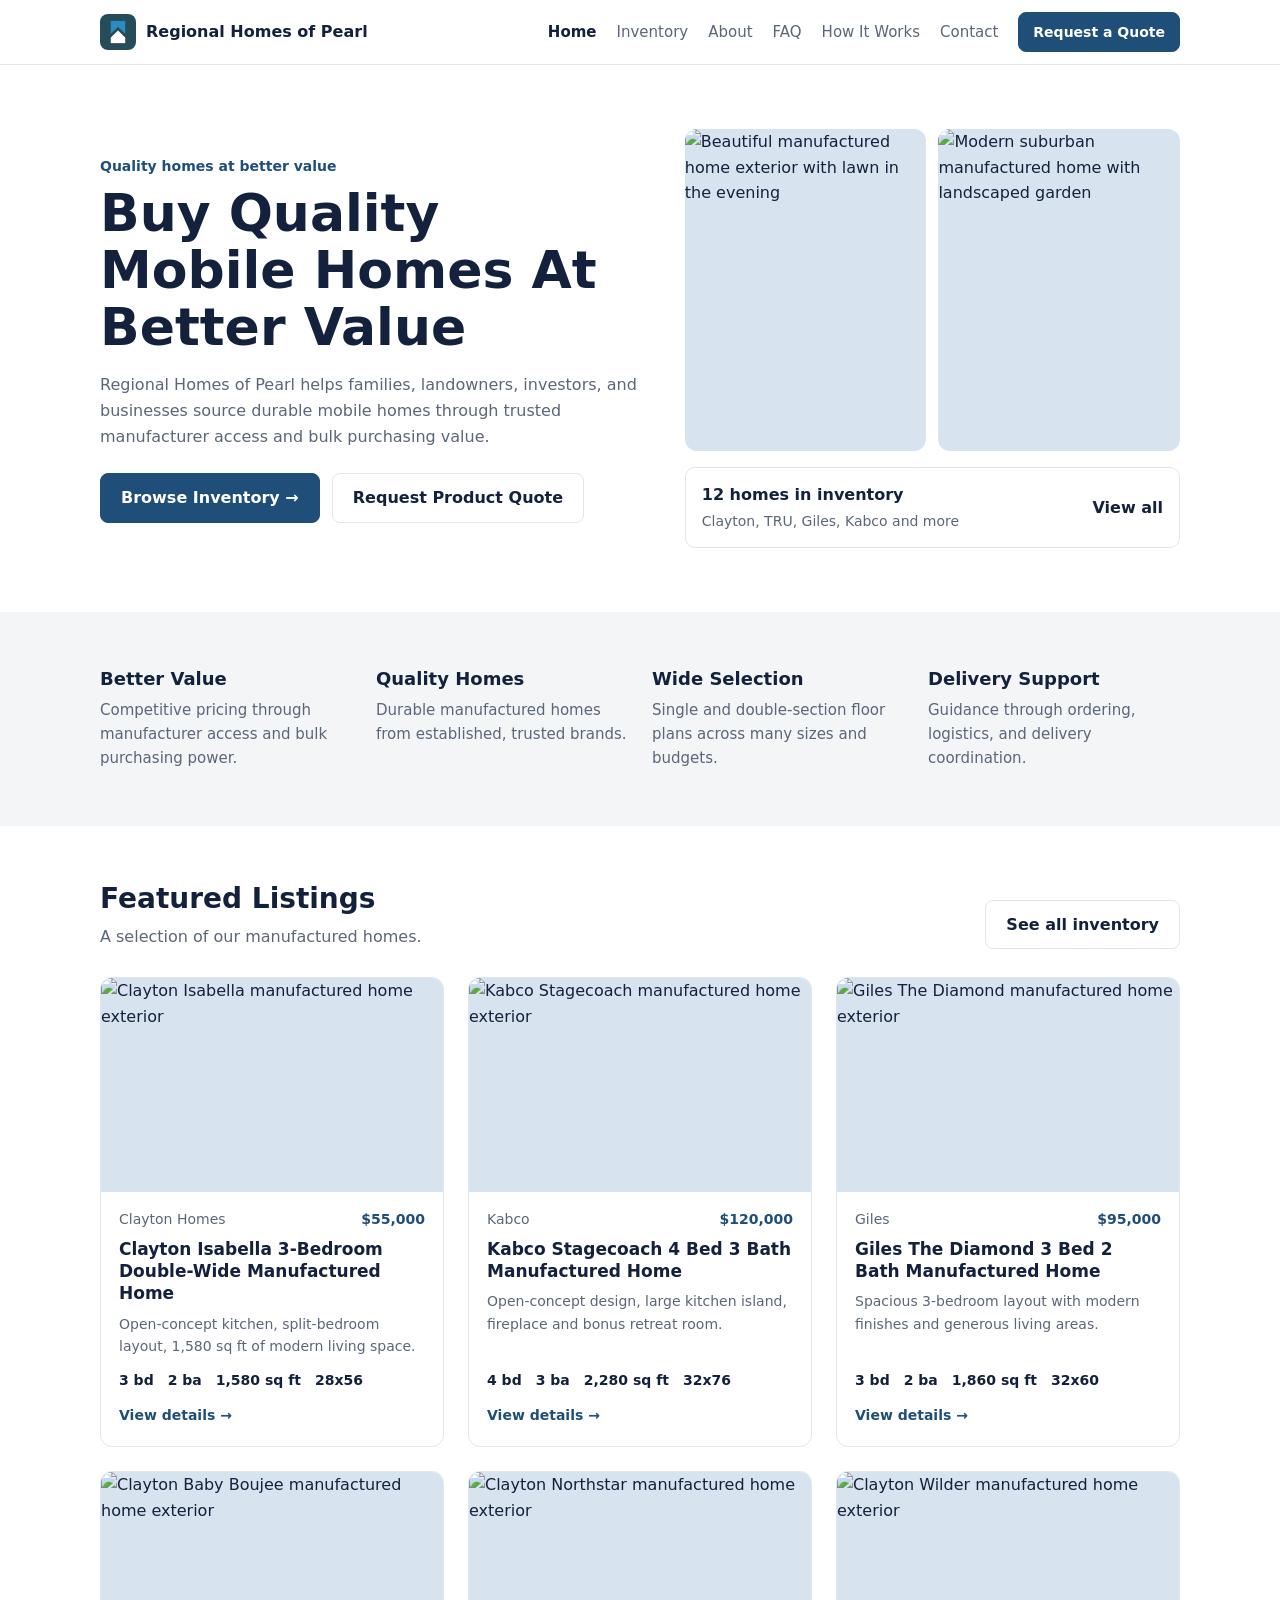
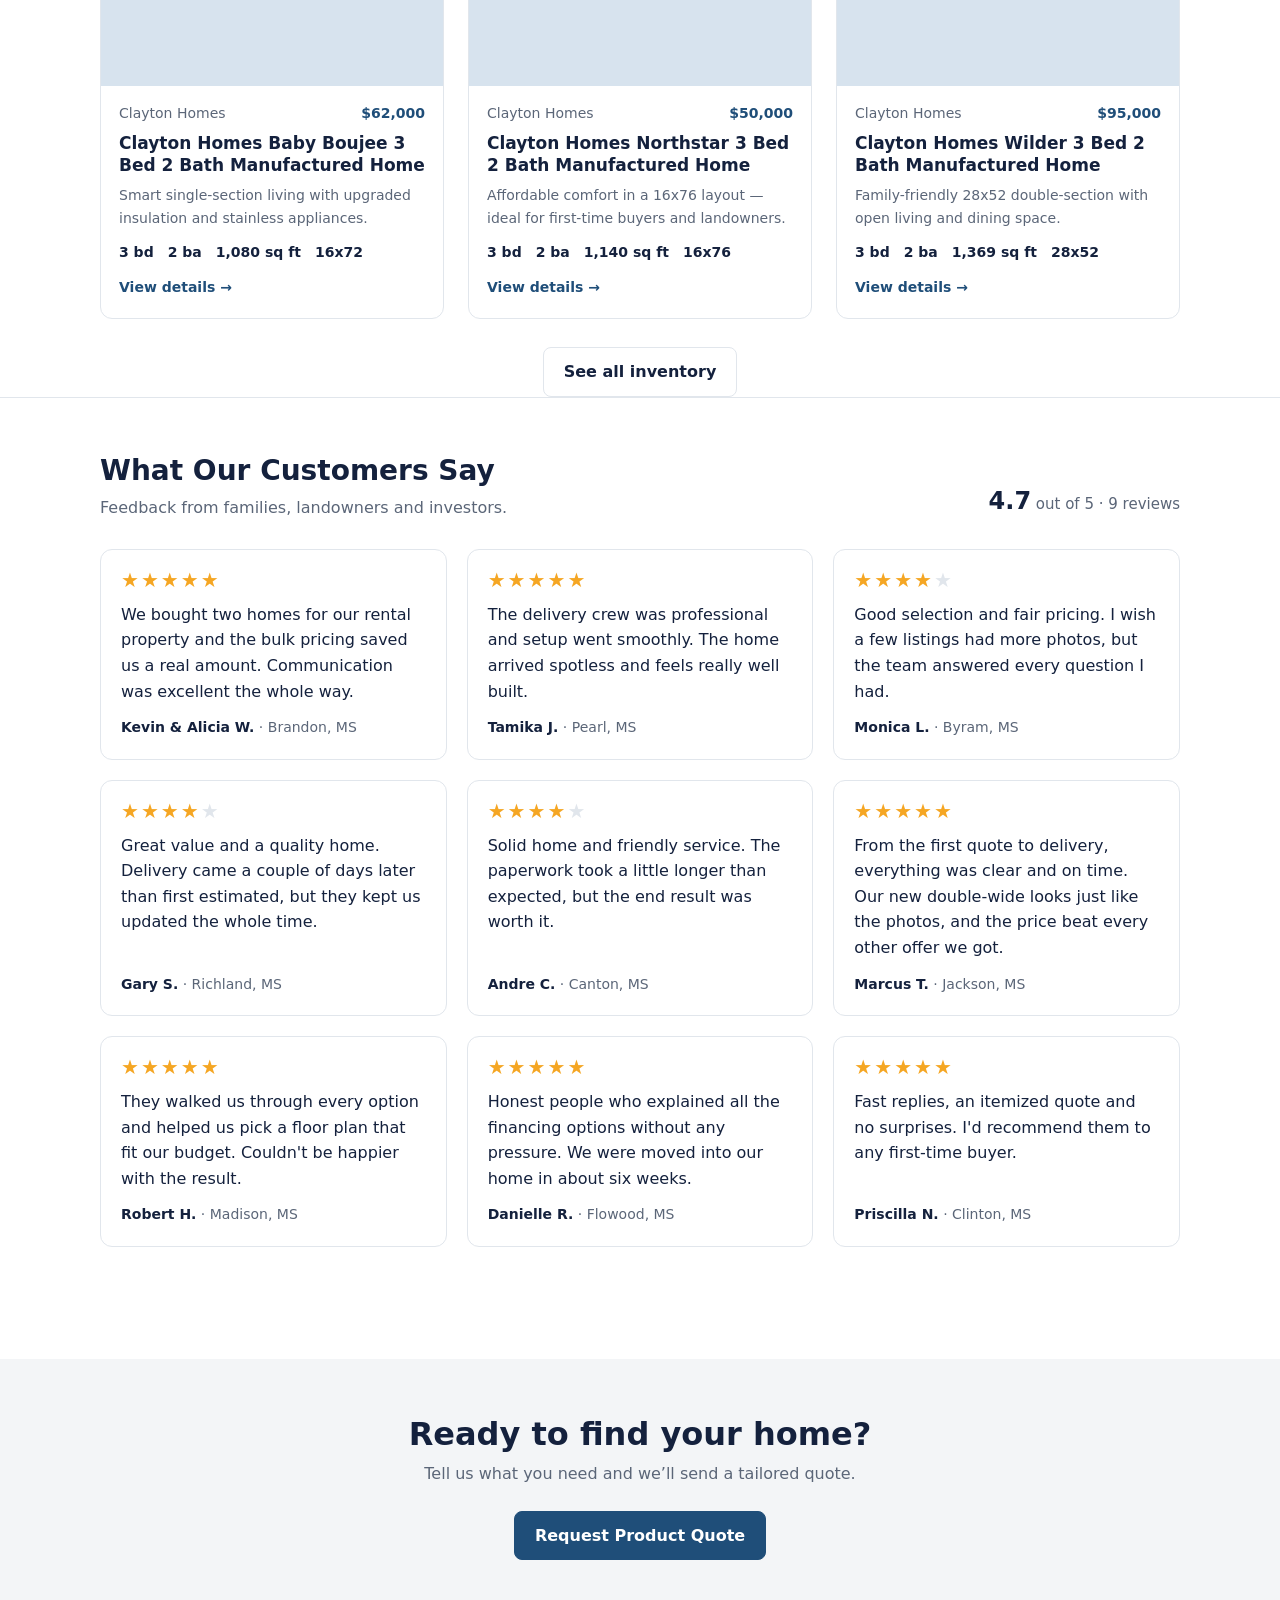
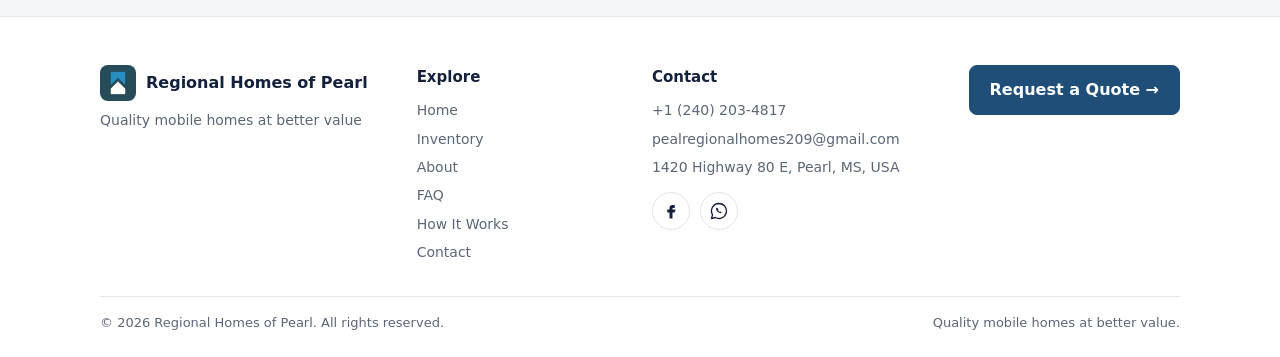
==== commit d62b5623: "adjusted review" ====
--- a/index.html
+++ b/index.html
@@ -107,7 +107,7 @@
           <div class="head">
             <div>
               <h2>What Our Customers Say</h2>
-              <p>Real feedback from families, landowners and investors.</p>
+              <p>Feedback from families, landowners and investors.</p>
             </div>
             <div class="rsum" id="rating-summary" aria-live="polite"></div>
           </div>
